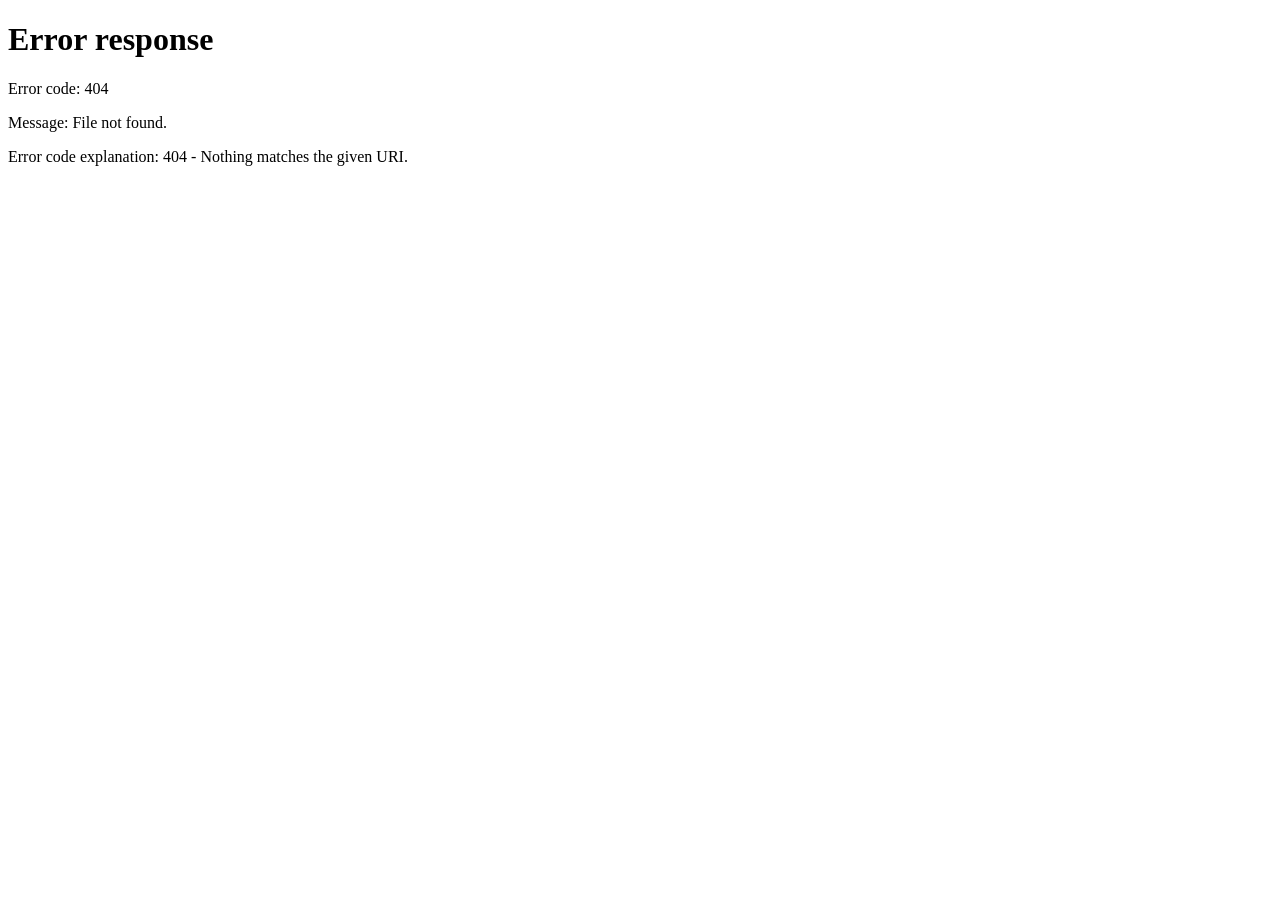
==== index.html @ 0775dacf "Add files via upload" ====
<!doctype html>
<html lang="es"><head><meta charset="utf-8"><meta name="viewport" content="width=device-width,initial-scale=1">
<title>NEX Network Hosting — Panel</title><link rel="stylesheet" href="/app.css"></head>
<body><div class="layout"><aside><div class="brand">🐺 NEX<br><small>Network Hosting</small></div>
<nav><button data-page="summary">Resumen</button><button data-page="servers">Servidores</button><button data-page="create">Crear servidor</button><button data-page="plans">Planes</button><button data-page="clients">Clientes</button><button data-page="payments">Pagos</button><button data-page="expirations">Vencimientos</button><button data-page="activity">Actividad</button><button data-page="settings">Configuración</button></nav>
<form method="post" action="/auth/logout"><button class="logout">Cerrar sesión</button></form></aside>
<main class="content"><header><div><h1 id="title">Resumen</h1><p id="user"></p></div></header><section id="view"></section></main></div>
<script src="/app.js"></script></body></html>
---- app.css ----
:root{font-family:Inter,system-ui,Arial,sans-serif;color:#eef1ff;background:#090b14}*{box-sizing:border-box}body{margin:0}.layout{display:flex;min-height:100vh}aside{width:245px;background:#101225;border-right:1px solid #25294a;padding:22px;position:sticky;top:0;height:100vh}.brand{font-size:22px;font-weight:800;margin-bottom:25px;color:#fff}.brand small{font-size:12px;color:#9ea6cc}nav{display:grid;gap:7px}nav button,.logout{border:0;background:transparent;color:#aeb5d5;text-align:left;padding:12px;border-radius:9px;cursor:pointer;font-size:14px}nav button:hover,nav button.active{background:#20264a;color:#fff}.logout{margin-top:30px;width:100%;border:1px solid #31375c;text-align:center}.content{padding:30px;max-width:1500px;width:100%}header{display:flex;justify-content:space-between;margin-bottom:25px}.grid{display:grid;grid-template-columns:repeat(4,1fr);gap:15px}.card{background:#111528;border:1px solid #262c4c;border-radius:14px;padding:20px}.card h3{margin-top:0;color:#9fa8ce;font-size:13px}.number{font-size:30px;font-weight:800}.toolbar{display:flex;gap:10px;flex-wrap:wrap;margin-bottom:15px}.input,.select{background:#0c1020;border:1px solid #303657;color:#fff;padding:11px;border-radius:9px;width:100%}.field{margin-bottom:12px}.field label{display:block;font-size:12px;color:#aeb5d5;margin-bottom:6px}.form-grid{display:grid;grid-template-columns:repeat(2,1fr);gap:14px}.btn{display:inline-block;border:0;border-radius:9px;padding:11px 16px;color:#fff;text-decoration:none;cursor:pointer}.primary{background:#635bff}.danger{background:#a9375e}.success{background:#1d8b69}.table-wrap{overflow:auto}.table{width:100%;border-collapse:collapse}.table th,.table td{padding:11px;border-bottom:1px solid #242a47;text-align:left;font-size:13px}.badge{padding:4px 8px;border-radius:999px;background:#252b49;font-size:11px}.notice{padding:12px;border:1px solid #333b61;border-radius:9px;margin-bottom:12px}.login{display:grid;place-items:center;min-height:100vh;background:radial-gradient(circle at top,#171a39,#080a12)}.login-card{width:min(420px,92vw);background:#111528;border:1px solid #2c3255;border-radius:18px;padding:35px;text-align:center}.login-card .btn{width:100%;margin-top:18px}@media(max-width:850px){aside{width:76px;padding:12px}.brand{font-size:0;text-align:center}.brand:first-letter{font-size:25px}nav button{font-size:0;text-align:center}nav button:before{content:"•";font-size:20px}.content{padding:18px}.grid{grid-template-columns:repeat(2,1fr)}.form-grid{grid-template-columns:1fr}}@media(max-width:500px){.grid{grid-template-columns:1fr}.content{padding:12px}}
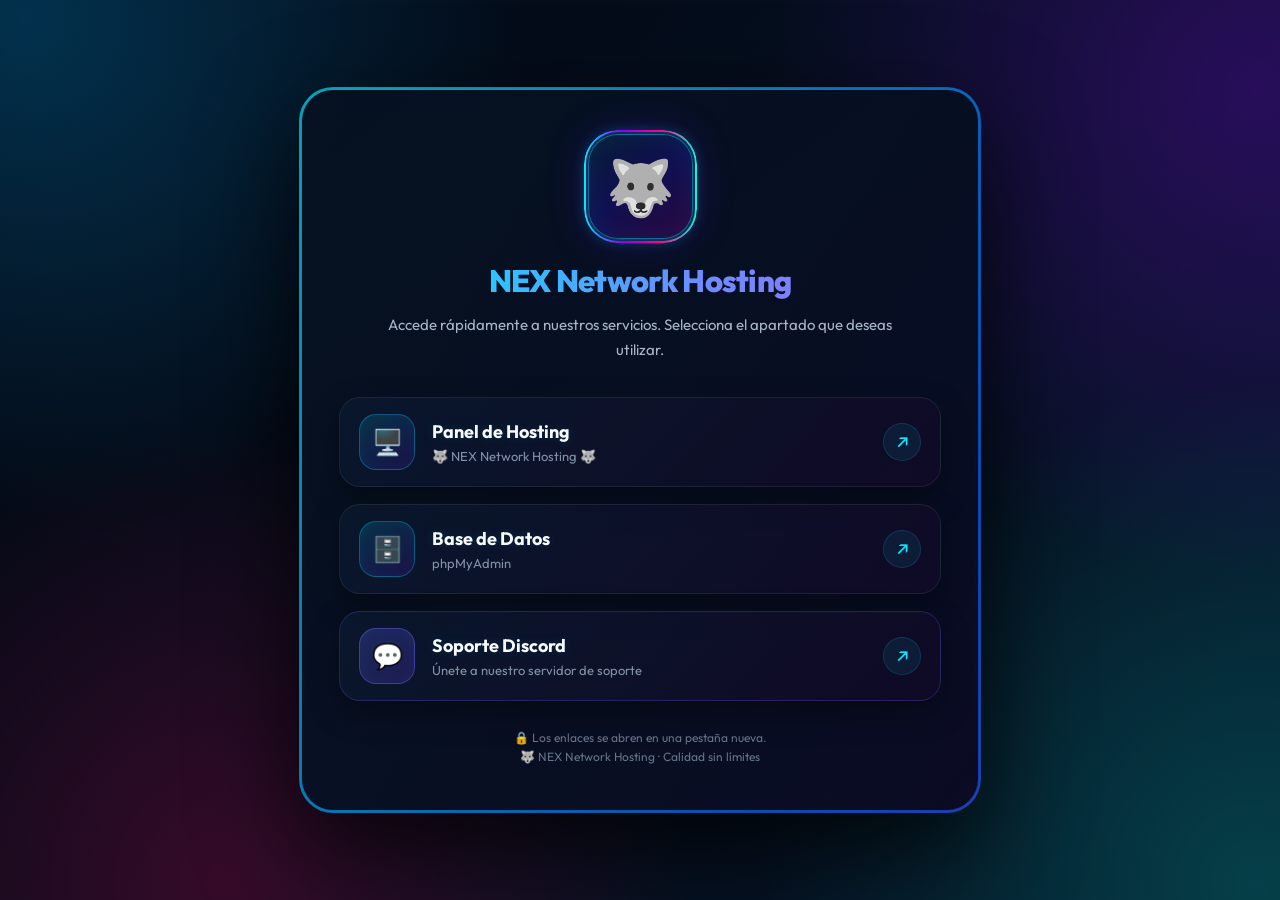
==== commit b8dde29b: "index.htm" ====
--- a/index.html
+++ b/index.html
@@ -1,8 +1,1024 @@
-<!doctype html>
-<html lang="es"><head><meta charset="utf-8"><meta name="viewport" content="width=device-width,initial-scale=1">
-<title>NEX Network Hosting — Panel</title><link rel="stylesheet" href="/app.css"></head>
-<body><div class="layout"><aside><div class="brand">🐺 NEX<br><small>Network Hosting</small></div>
-<nav><button data-page="summary">Resumen</button><button data-page="servers">Servidores</button><button data-page="create">Crear servidor</button><button data-page="plans">Planes</button><button data-page="clients">Clientes</button><button data-page="payments">Pagos</button><button data-page="expirations">Vencimientos</button><button data-page="activity">Actividad</button><button data-page="settings">Configuración</button></nav>
-<form method="post" action="/auth/logout"><button class="logout">Cerrar sesión</button></form></aside>
-<main class="content"><header><div><h1 id="title">Resumen</h1><p id="user"></p></div></header><section id="view"></section></main></div>
-<script src="/app.js"></script></body></html>+<!DOCTYPE html>
+<html lang="es">
+<head>
+<meta charset="UTF-8">
+<meta name="viewport" content="width=device-width, initial-scale=1.0">
+
+<meta name="description" content="Acceso a NEX Network Hosting, Base de Datos y Soporte Discord">
+<meta name="theme-color" content="#070b18">
+
+<title>NEX Network Hosting | Accesos</title>
+
+<link href="https://fonts.googleapis.com/css2?family=Outfit:wght@300;400;500;600;700;800&display=swap" rel="stylesheet">
+
+<style>
+*{
+    box-sizing:border-box;
+    margin:0;
+    padding:0;
+}
+
+html{
+    scroll-behavior:smooth;
+}
+
+body{
+    min-height:100vh;
+    display:flex;
+    align-items:center;
+    justify-content:center;
+    padding:25px 15px;
+    font-family:'Outfit',sans-serif;
+    color:#fff;
+    background:#03050c;
+    overflow-x:hidden;
+    position:relative;
+}
+
+/* =========================================================
+   FONDO RGB LOBO
+========================================================= */
+
+body::before{
+    content:"";
+    position:fixed;
+    inset:-30%;
+    z-index:-5;
+
+    background:
+        radial-gradient(circle at 20% 20%, rgba(0,174,255,.25), transparent 25%),
+        radial-gradient(circle at 80% 25%, rgba(143,0,255,.25), transparent 25%),
+        radial-gradient(circle at 30% 80%, rgba(255,0,98,.20), transparent 25%),
+        radial-gradient(circle at 80% 80%, rgba(0,255,213,.18), transparent 25%),
+        linear-gradient(
+            120deg,
+            #02030a,
+            #071a32,
+            #12052b,
+            #26091c,
+            #061e2d,
+            #02030a
+        );
+
+    background-size:
+        100% 100%,
+        100% 100%,
+        100% 100%,
+        100% 100%,
+        500% 500%;
+
+    animation:backgroundRGB 18s ease-in-out infinite;
+}
+
+@keyframes backgroundRGB{
+    0%{
+        background-position:
+            0 0,
+            100% 0,
+            0 100%,
+            100% 100%,
+            0% 50%;
+    }
+
+    50%{
+        background-position:
+            20% 30%,
+            80% 20%,
+            20% 70%,
+            80% 80%,
+            100% 50%;
+    }
+
+    100%{
+        background-position:
+            0 0,
+            100% 0,
+            0 100%,
+            100% 100%,
+            0% 50%;
+    }
+}
+
+/* =========================================================
+   BRILLO CENTRAL
+========================================================= */
+
+body::after{
+    content:"";
+    position:fixed;
+    width:650px;
+    height:650px;
+    left:50%;
+    top:50%;
+    transform:translate(-50%,-50%);
+
+    background:
+        radial-gradient(
+            circle,
+            rgba(0,200,255,.16) 0%,
+            rgba(105,0,255,.10) 30%,
+            transparent 70%
+        );
+
+    filter:blur(25px);
+    z-index:-4;
+    pointer-events:none;
+}
+
+/* =========================================================
+   CONTENEDOR
+========================================================= */
+
+.container{
+    width:100%;
+    max-width:680px;
+
+    position:relative;
+    z-index:2;
+
+    padding:45px 38px;
+
+    text-align:center;
+
+    border-radius:32px;
+
+    background:
+        linear-gradient(
+            145deg,
+            rgba(5,10,25,.91),
+            rgba(10,8,25,.88)
+        );
+
+    border:1px solid rgba(255,255,255,.09);
+
+    box-shadow:
+        0 35px 100px rgba(0,0,0,.80),
+        inset 0 1px rgba(255,255,255,.12);
+
+    backdrop-filter:blur(18px);
+    -webkit-backdrop-filter:blur(18px);
+}
+
+/* Borde RGB */
+
+.container::before{
+    content:"";
+    position:absolute;
+    inset:-2px;
+
+    border-radius:34px;
+
+    background:
+        linear-gradient(
+            120deg,
+            #00eaff,
+            #006eff,
+            #8b00ff,
+            #ff008c,
+            #00ffd5,
+            #00eaff
+        );
+
+    background-size:400% 400%;
+
+    animation:borderRGB 8s linear infinite;
+
+    z-index:-1;
+    opacity:.65;
+}
+
+.container::after{
+    content:"";
+    position:absolute;
+    inset:1px;
+    border-radius:31px;
+
+    background:
+        linear-gradient(
+            145deg,
+            rgba(5,10,25,.95),
+            rgba(10,8,25,.93)
+        );
+
+    z-index:-1;
+}
+
+@keyframes borderRGB{
+    0%{
+        background-position:0% 50%;
+    }
+
+    50%{
+        background-position:100% 50%;
+    }
+
+    100%{
+        background-position:0% 50%;
+    }
+}
+
+/* =========================================================
+   LOBO
+========================================================= */
+
+.logo{
+    width:105px;
+    height:105px;
+
+    margin:0 auto 22px;
+
+    display:flex;
+    align-items:center;
+    justify-content:center;
+
+    border-radius:30px;
+
+    font-size:55px;
+
+    background:
+        linear-gradient(
+            145deg,
+            #071b35,
+            #101052,
+            #2b063d
+        );
+
+    border:1px solid rgba(0,225,255,.45);
+
+    box-shadow:
+        0 0 15px rgba(0,225,255,.35),
+        0 0 40px rgba(105,0,255,.25),
+        inset 0 0 25px rgba(0,200,255,.08);
+
+    position:relative;
+
+    animation:wolfGlow 4s ease-in-out infinite;
+}
+
+.logo::before{
+    content:"";
+    position:absolute;
+    inset:-5px;
+
+    border-radius:34px;
+
+    border:2px solid transparent;
+
+    background:
+        linear-gradient(
+            90deg,
+            #00eaff,
+            #8b00ff,
+            #ff008c,
+            #00ffd5
+        ) border-box;
+
+    -webkit-mask:
+        linear-gradient(#fff 0 0) padding-box,
+        linear-gradient(#fff 0 0);
+
+    -webkit-mask-composite:xor;
+    mask-composite:exclude;
+
+    animation:logoRGB 4s linear infinite;
+}
+
+@keyframes logoRGB{
+    to{
+        transform:rotate(360deg);
+    }
+}
+
+@keyframes wolfGlow{
+    0%,100%{
+        box-shadow:
+            0 0 15px rgba(0,225,255,.35),
+            0 0 40px rgba(105,0,255,.25);
+    }
+
+    50%{
+        box-shadow:
+            0 0 25px rgba(255,0,140,.4),
+            0 0 55px rgba(0,225,255,.25);
+    }
+}
+
+/* =========================================================
+   TITULO
+========================================================= */
+
+h1{
+    font-size:31px;
+    font-weight:800;
+    letter-spacing:-.7px;
+
+    margin-bottom:12px;
+
+    background:
+        linear-gradient(
+            90deg,
+            #00eaff,
+            #6d8cff,
+            #b45cff,
+            #ff4fa3,
+            #00ffd5,
+            #00eaff
+        );
+
+    background-size:300% auto;
+
+    -webkit-background-clip:text;
+    background-clip:text;
+    -webkit-text-fill-color:transparent;
+
+    animation:titleRGB 7s linear infinite;
+}
+
+@keyframes titleRGB{
+    0%{
+        background-position:0% center;
+    }
+
+    100%{
+        background-position:300% center;
+    }
+}
+
+.subtitle{
+    max-width:510px;
+
+    margin:0 auto 34px;
+
+    color:#a7b4c9;
+
+    font-size:15px;
+    line-height:1.7;
+}
+
+/* =========================================================
+   BOTONES
+========================================================= */
+
+.buttons{
+    display:grid;
+    gap:17px;
+    
+}
+
+.button{
+    width:100%;
+    min-height:86px;
+
+    display:flex;
+    align-items:center;
+
+    gap:17px;
+
+    padding:16px 19px;
+
+    border-radius:21px;
+
+    text-decoration:none;
+    color:#fff;
+
+    background:
+        linear-gradient(
+            135deg,
+            rgba(10,24,45,.85),
+            rgba(17,10,38,.85)
+        );
+
+    border:1px solid rgba(255,255,255,.08);
+
+    box-shadow:
+        0 12px 30px rgba(0,0,0,.35);
+
+    transition:
+        .35s ease;
+
+    position:relative;
+
+    overflow:hidden;
+}
+
+/* Línea RGB */
+
+.button::before{
+    content:"";
+
+    position:absolute;
+    left:-100%;
+    top:0;
+
+    width:100%;
+    height:2px;
+
+    background:
+        linear-gradient(
+            90deg,
+            transparent,
+            #00eaff,
+            #8b00ff,
+            #ff008c,
+            transparent
+        );
+
+    transition:.5s ease;
+}
+
+.button:hover::before{
+    left:100%;
+}
+
+.button:hover{
+    transform:translateY(-4px);
+
+    border-color:rgba(0,220,255,.45);
+
+    background:
+        linear-gradient(
+            135deg,
+            rgba(15,48,75,.92),
+            rgba(34,12,58,.92)
+        );
+
+    box-shadow:
+        0 18px 40px rgba(0,0,0,.55),
+        0 0 25px rgba(0,220,255,.15);
+}
+
+.button:active{
+    transform:scale(.97);
+}
+
+/* =========================================================
+   ICONOS
+========================================================= */
+
+.icon{
+    width:56px;
+    min-width:56px;
+    height:56px;
+
+    display:grid;
+    place-items:center;
+
+    border-radius:17px;
+
+    font-size:25px;
+
+    background:
+        linear-gradient(
+            145deg,
+            rgba(0,225,255,.14),
+            rgba(130,0,255,.14)
+        );
+
+    border:1px solid rgba(0,220,255,.3);
+
+    box-shadow:
+        inset 0 0 15px rgba(0,200,255,.05);
+
+    transition:.3s ease;
+}
+
+.button:hover .icon{
+    transform:scale(1.08) rotate(-3deg);
+
+    border-color:#00eaff;
+
+    box-shadow:
+        0 0 20px rgba(0,225,255,.25);
+}
+
+/* =========================================================
+   TEXTO
+========================================================= */
+
+.text{
+    flex:1;
+    min-width:0;
+    text-align:left;
+}
+
+.text strong{
+    display:block;
+
+    font-size:18px;
+    font-weight:700;
+
+    margin-bottom:5px;
+
+    color:#f8fbff;
+
+    text-shadow:
+        0 0 12px rgba(0,220,255,.15);
+}
+
+.text span{
+    display:block;
+
+    color:#8291a8;
+
+    font-size:13px;
+
+    overflow:hidden;
+    text-overflow:ellipsis;
+    white-space:nowrap;
+}
+
+/* =========================================================
+   FLECHA
+========================================================= */
+
+.arrow{
+    width:38px;
+    min-width:38px;
+    height:38px;
+
+    display:grid;
+    place-items:center;
+
+    border-radius:50%;
+
+    font-size:20px;
+
+    color:#00eaff;
+
+    background:rgba(0,220,255,.08);
+
+    border:1px solid rgba(0,220,255,.15);
+
+    transition:.3s ease;
+}
+
+.button:hover .arrow{
+    color:#fff;
+
+    background:
+        linear-gradient(
+            135deg,
+            #00cfff,
+            #7b2cff
+        );
+
+    transform:translateX(3px);
+
+    box-shadow:
+        0 0 15px rgba(0,220,255,.3);
+}
+
+/* =========================================================
+   SOPORTE DISCORD DESTACADO
+========================================================= */
+
+.discord{
+    border-color:rgba(120,90,255,.25);
+}
+
+.discord:hover{
+    border-color:rgba(150,100,255,.65);
+
+    box-shadow:
+        0 18px 40px rgba(0,0,0,.55),
+        0 0 30px rgba(100,70,255,.25);
+}
+
+.discord .icon{
+    background:
+        linear-gradient(
+            145deg,
+            rgba(88,101,242,.25),
+            rgba(120,60,255,.18)
+        );
+
+    border-color:rgba(120,100,255,.4);
+}
+
+/* =========================================================
+   NOTA
+========================================================= */
+
+.notice{
+    margin-top:27px;
+
+    color:#65748a;
+
+    font-size:12px;
+
+    line-height:1.6;
+}
+
+/* =========================================================
+   RESPONSIVE
+========================================================= */
+
+@media(max-width:600px){
+
+    body{
+        padding:15px 10px;
+    }
+
+    .container{
+        padding:32px 18px;
+        border-radius:26px;
+    }
+
+    .container::before{
+        border-radius:28px;
+    }
+
+    .container::after{
+        border-radius:25px;
+    }
+
+    .logo{
+        width:88px;
+        height:88px;
+
+        font-size:45px;
+
+        border-radius:25px;
+    }
+
+    h1{
+        font-size:25px;
+        line-height:1.2;
+    }
+
+    .subtitle{
+        font-size:14px;
+        margin-bottom:27px;
+    }
+
+    .buttons{
+        gap:13px;
+    }
+
+    .button{
+        min-height:75px;
+        padding:13px 13px;
+        gap:12px;
+        border-radius:18px;
+    }
+
+    .icon{
+        width:46px;
+        min-width:46px;
+        height:46px;
+
+        font-size:21px;
+
+        border-radius:14px;
+    }
+
+    .text strong{
+        font-size:15px;
+    }
+
+    .text span{
+        font-size:11px;
+    }
+
+    .arrow{
+        width:32px;
+        min-width:32px;
+        height:32px;
+        font-size:17px;
+    }
+
+    .notice{
+        font-size:11px;
+    }
+}
+
+/* Teléfonos muy pequeños */
+
+@media(max-width:360px){
+
+    .container{
+        padding:27px 13px;
+    }
+
+    h1{
+        font-size:22px;
+    }
+
+    .button{
+        gap:9px;
+        padding:11px;
+    }
+
+    .icon{
+        width:42px;
+        min-width:42px;
+        height:42px;
+        font-size:19px;
+    }
+
+    .text strong{
+        font-size:14px;
+    }
+
+    .text span{
+        font-size:10px;
+    }
+
+    .arrow{
+        display:none;
+    }
+}
+</style>
+</head>
+
+<body>
+
+<main class="container">
+
+    <!-- LOBO -->
+    <div class="logo">
+        🐺
+    </div>
+
+    <h1>NEX Network Hosting</h1>
+
+    <p class="subtitle">
+        Accede rápidamente a nuestros servicios.
+        Selecciona el apartado que deseas utilizar.
+    </p>
+
+    <div class="buttons">
+
+        <!-- HOSTING -->
+        <a
+            class="button"
+            data-sound="host"
+            href="http://169.40.54.16/"
+            target="_blank"
+            rel="noopener noreferrer"
+        >
+
+            <div class="icon">
+                🖥️
+            </div>
+
+            <div class="text">
+                <strong>Panel de Hosting</strong>
+                <span>🐺 NEX Network Hosting 🐺</span>
+            </div>
+
+            <div class="arrow">
+                ↗
+            </div>
+
+        </a>
+
+
+        <!-- PHPMYADMIN -->
+        <a
+            class="button"
+            data-sound="db"
+            href="http://169.40.54.16/phpmyadmin/"
+            target="_blank"
+            rel="noopener noreferrer"
+        >
+
+            <div class="icon">
+                🗄️
+            </div>
+
+            <div class="text">
+                <strong>Base de Datos</strong>
+                <span>phpMyAdmin</span>
+            </div>
+
+            <div class="arrow">
+                ↗
+            </div>
+
+        </a>
+
+
+        <!-- DISCORD -->
+        <a
+            class="button discord"
+            data-sound="discord"
+            href="https://discord.gg/EH35DA2KHW"
+            target="_blank"
+            rel="noopener noreferrer"
+        >
+
+            <div class="icon">
+                💬
+            </div>
+
+            <div class="text">
+                <strong>Soporte Discord</strong>
+                <span>Únete a nuestro servidor de soporte</span>
+            </div>
+
+            <div class="arrow">
+                ↗
+            </div>
+
+        </a>
+
+    </div>
+
+    <p class="notice">
+        🔒 Los enlaces se abren en una pestaña nueva.
+        <br>
+        🐺 NEX Network Hosting · Calidad sin límites
+    </p>
+
+</main>
+
+
+<script>
+
+/* =========================================================
+   SISTEMA DE SONIDOS RGB
+========================================================= */
+
+let audioCtx = null;
+
+function getCtx(){
+
+    if(!audioCtx){
+
+        audioCtx =
+            new (window.AudioContext ||
+            window.webkitAudioContext)();
+
+    }
+
+    if(audioCtx.state === "suspended"){
+        audioCtx.resume();
+    }
+
+    return audioCtx;
+}
+
+
+function tone(freq,start,duration,type,volume){
+
+    const ctx = getCtx();
+
+    const osc =
+        ctx.createOscillator();
+
+    const gain =
+        ctx.createGain();
+
+    osc.type = type;
+
+    osc.frequency.value = freq;
+
+    gain.gain.setValueAtTime(
+        0,
+        ctx.currentTime + start
+    );
+
+    gain.gain.linearRampToValueAtTime(
+        volume,
+        ctx.currentTime + start + .01
+    );
+
+    gain.gain.exponentialRampToValueAtTime(
+        .0001,
+        ctx.currentTime + start + duration
+    );
+
+    osc.connect(gain);
+    gain.connect(ctx.destination);
+
+    osc.start(
+        ctx.currentTime + start
+    );
+
+    osc.stop(
+        ctx.currentTime +
+        start +
+        duration +
+        .05
+    );
+}
+
+
+/* =========================================================
+   SONIDOS
+========================================================= */
+
+const sounds = {
+
+    host(){
+
+        tone(
+            523.25,
+            0,
+            .12,
+            "sine",
+            .22
+        );
+
+        tone(
+            783.99,
+            .10,
+            .18,
+            "sine",
+            .22
+        );
+
+    },
+
+    db(){
+
+        tone(
+            880,
+            0,
+            .08,
+            "square",
+            .10
+        );
+
+        tone(
+            440,
+            .07,
+            .15,
+            "sine",
+            .18
+        );
+
+    },
+
+    discord(){
+
+        tone(
+            392,
+            0,
+            .10,
+            "sine",
+            .18
+        );
+
+        tone(
+            587.33,
+            .08,
+            .14,
+            "sine",
+            .20
+        );
+
+        tone(
+            783.99,
+            .16,
+            .18,
+            "sine",
+            .20
+        );
+
+    }
+
+};
+
+
+/* =========================================================
+   ACTIVAR SONIDO
+========================================================= */
+
+document
+.querySelectorAll(".button")
+.forEach(button => {
+
+    button.addEventListener(
+        "click",
+        () => {
+
+            try{
+
+                const sound =
+                    sounds[
+                        button.dataset.sound
+                    ];
+
+                if(sound){
+                    sound();
+                }
+
+            }catch(error){
+
+                console.log(
+                    "Audio no disponible"
+                );
+
+            }
+
+        }
+    );
+
+});
+
+</script>
+
+</body>
+</html>
